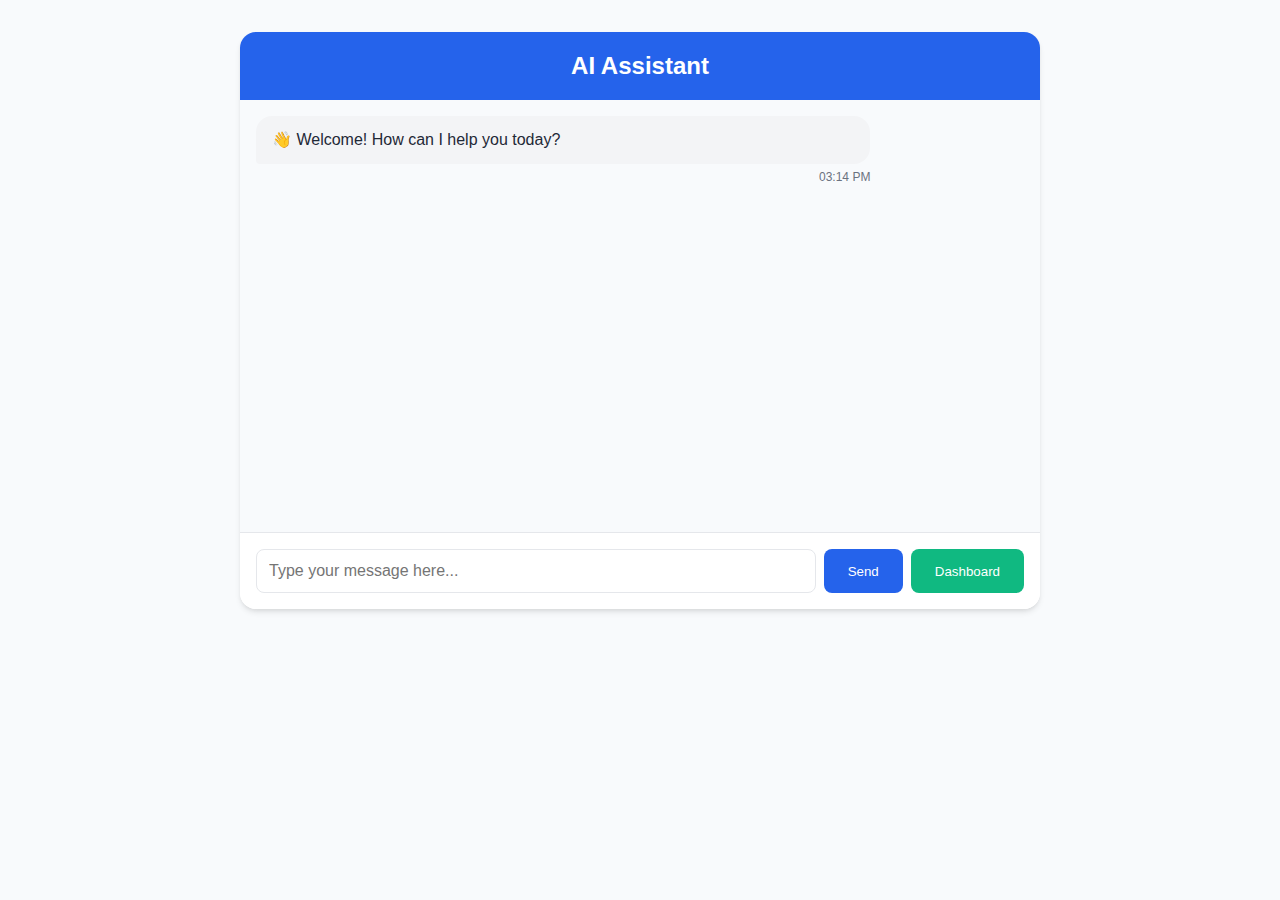
==== chatbot.html @ 77b97289 "Initial commit" ====
<!DOCTYPE html>
<html lang="en">
<head>
    <meta charset="UTF-8">
    <meta name="viewport" content="width=device-width, initial-scale=1.0">
    <title>AI Chatbot</title>
    <style>
        :root {
            --primary-color: #2563eb;
            --secondary-color: #1e40af;
            --background-color: #f8fafc;
            --chat-bg: #ffffff;
            --text-color: #1f2937;
            --message-user-bg: #2563eb;
            --message-bot-bg: #f3f4f6;
        }

        body {
            font-family: -apple-system, BlinkMacSystemFont, "Segoe UI", Roboto, Oxygen, Ubuntu, Cantarell, sans-serif;
            background-color: var(--background-color);
            margin: 0;
            padding: 0;
            color: var(--text-color);
            line-height: 1.5;
        }

        #chatbot {
            max-width: 800px;
            margin: 2rem auto;
            background-color: var(--chat-bg);
            border-radius: 1rem;
            box-shadow: 0 4px 6px -1px rgba(0, 0, 0, 0.1), 0 2px 4px -1px rgba(0, 0, 0, 0.06);
            overflow: hidden;
        }

        .chat-header {
            background-color: var(--primary-color);
            color: white;
            padding: 1rem;
            text-align: center;
            position: relative;
        }

        .chat-header h1 {
            margin: 0;
            font-size: 1.5rem;
            font-weight: 600;
        }

        #chatBox {
            height: 400px;
            overflow-y: auto;
            padding: 1rem;
            background-color: var(--background-color);
        }

        .message-container {
            margin-bottom: 1rem;
            display: flex;
            flex-direction: column;
            max-width: 80%;
        }

        .message-container.user {
            margin-left: auto;
        }

        .message {
            padding: 0.75rem 1rem;
            border-radius: 1rem;
            word-wrap: break-word;
        }

        .user .message {
            background-color: var(--message-user-bg);
            color: white;
            border-bottom-right-radius: 0.25rem;
        }

        .bot .message {
            background-color: var(--message-bot-bg);
            color: var(--text-color);
            border-bottom-left-radius: 0.25rem;
        }

        .timestamp {
            font-size: 0.75rem;
            color: #6b7280;
            margin-top: 0.25rem;
            align-self: flex-end;
        }

        .input-container {
            display: flex;
            padding: 1rem;
            background-color: white;
            border-top: 1px solid #e5e7eb;
            gap: 0.5rem;
        }

        #userInput {
            flex: 1;
            padding: 0.75rem;
            border: 1px solid #e5e7eb;
            border-radius: 0.5rem;
            font-size: 1rem;
            transition: border-color 0.15s ease-in-out;
        }

        #userInput:focus {
            outline: none;
            border-color: var(--primary-color);
            box-shadow: 0 0 0 3px rgba(37, 99, 235, 0.1);
        }

        button {
            padding: 0.75rem 1.5rem;
            border: none;
            border-radius: 0.5rem;
            font-weight: 500;
            cursor: pointer;
            transition: background-color 0.15s ease-in-out;
        }

        #sendMessage {
            background-color: var(--primary-color);
            color: white;
        }

        #sendMessage:hover {
            background-color: var(--secondary-color);
        }

        #goBackDashboard {
            background-color: #10b981;
            color: white;
        }

        #goBackDashboard:hover {
            background-color: #059669;
        }

        .typing-indicator {
            display: flex;
            padding: 0.75rem;
            gap: 0.25rem;
            width: fit-content;
            background-color: var(--message-bot-bg);
            border-radius: 1rem;
            margin-bottom: 1rem;
        }

        .typing-indicator span {
            width: 0.5rem;
            height: 0.5rem;
            background-color: #6b7280;
            border-radius: 50%;
            animation: bounce 1.4s infinite ease-in-out;
        }

        .typing-indicator span:nth-child(1) { animation-delay: -0.32s; }
        .typing-indicator span:nth-child(2) { animation-delay: -0.16s; }

        @keyframes bounce {
            0%, 80%, 100% { transform: scale(0); }
            40% { transform: scale(1); }
        }

        @media (max-width: 640px) {
            #chatbot {
                margin: 0;
                height: 100vh;
                border-radius: 0;
            }

            #chatBox {
                height: calc(100vh - 160px);
            }

            .message-container {
                max-width: 90%;
            }
        }
    </style>
</head>
<body>
    <div id="chatbot">
        <div class="chat-header">
            <h1>AI Assistant</h1>
        </div>
        <div id="chatBox"></div>
        <div class="input-container">
            <input 
                type="text" 
                id="userInput" 
                placeholder="Type your message here..." 
                aria-label="Message input"
            />
            <button id="sendMessage" aria-label="Send message">Send</button>
            <button id="goBackDashboard" aria-label="Return to dashboard">
                Dashboard
            </button>
        </div>
    </div>
    <script src="chatbot.js"></script>
</body>
</html>
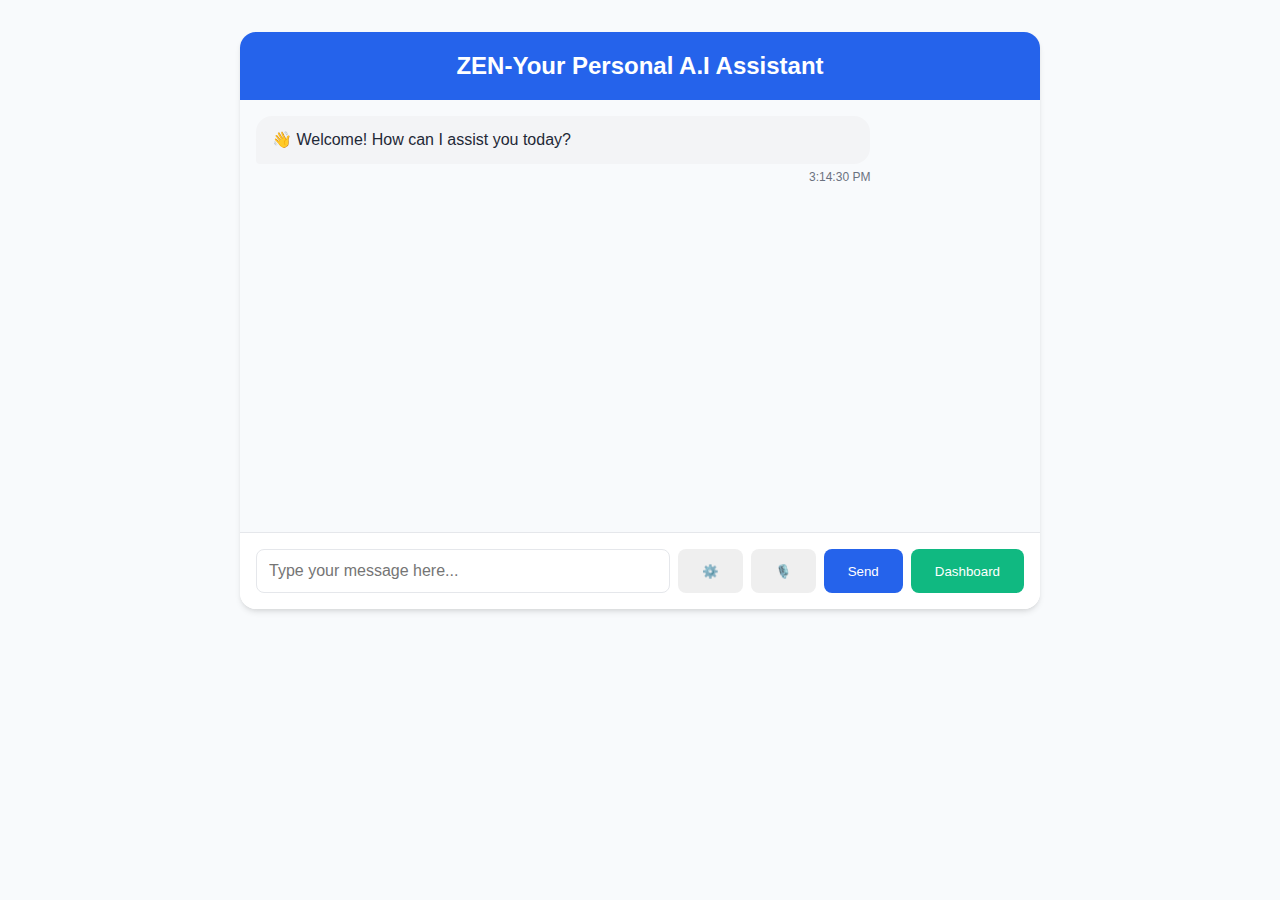
==== commit b42e28a5: "Initial commit: Added OOP Student Management System" ====
--- a/chatbot.html
+++ b/chatbot.html
@@ -186,7 +186,7 @@
 <body>
     <div id="chatbot">
         <div class="chat-header">
-            <h1>AI Assistant</h1>
+            <h1>ZEN-Your Personal A.I Assistant</h1>
         </div>
         <div id="chatBox"></div>
         <div class="input-container">
